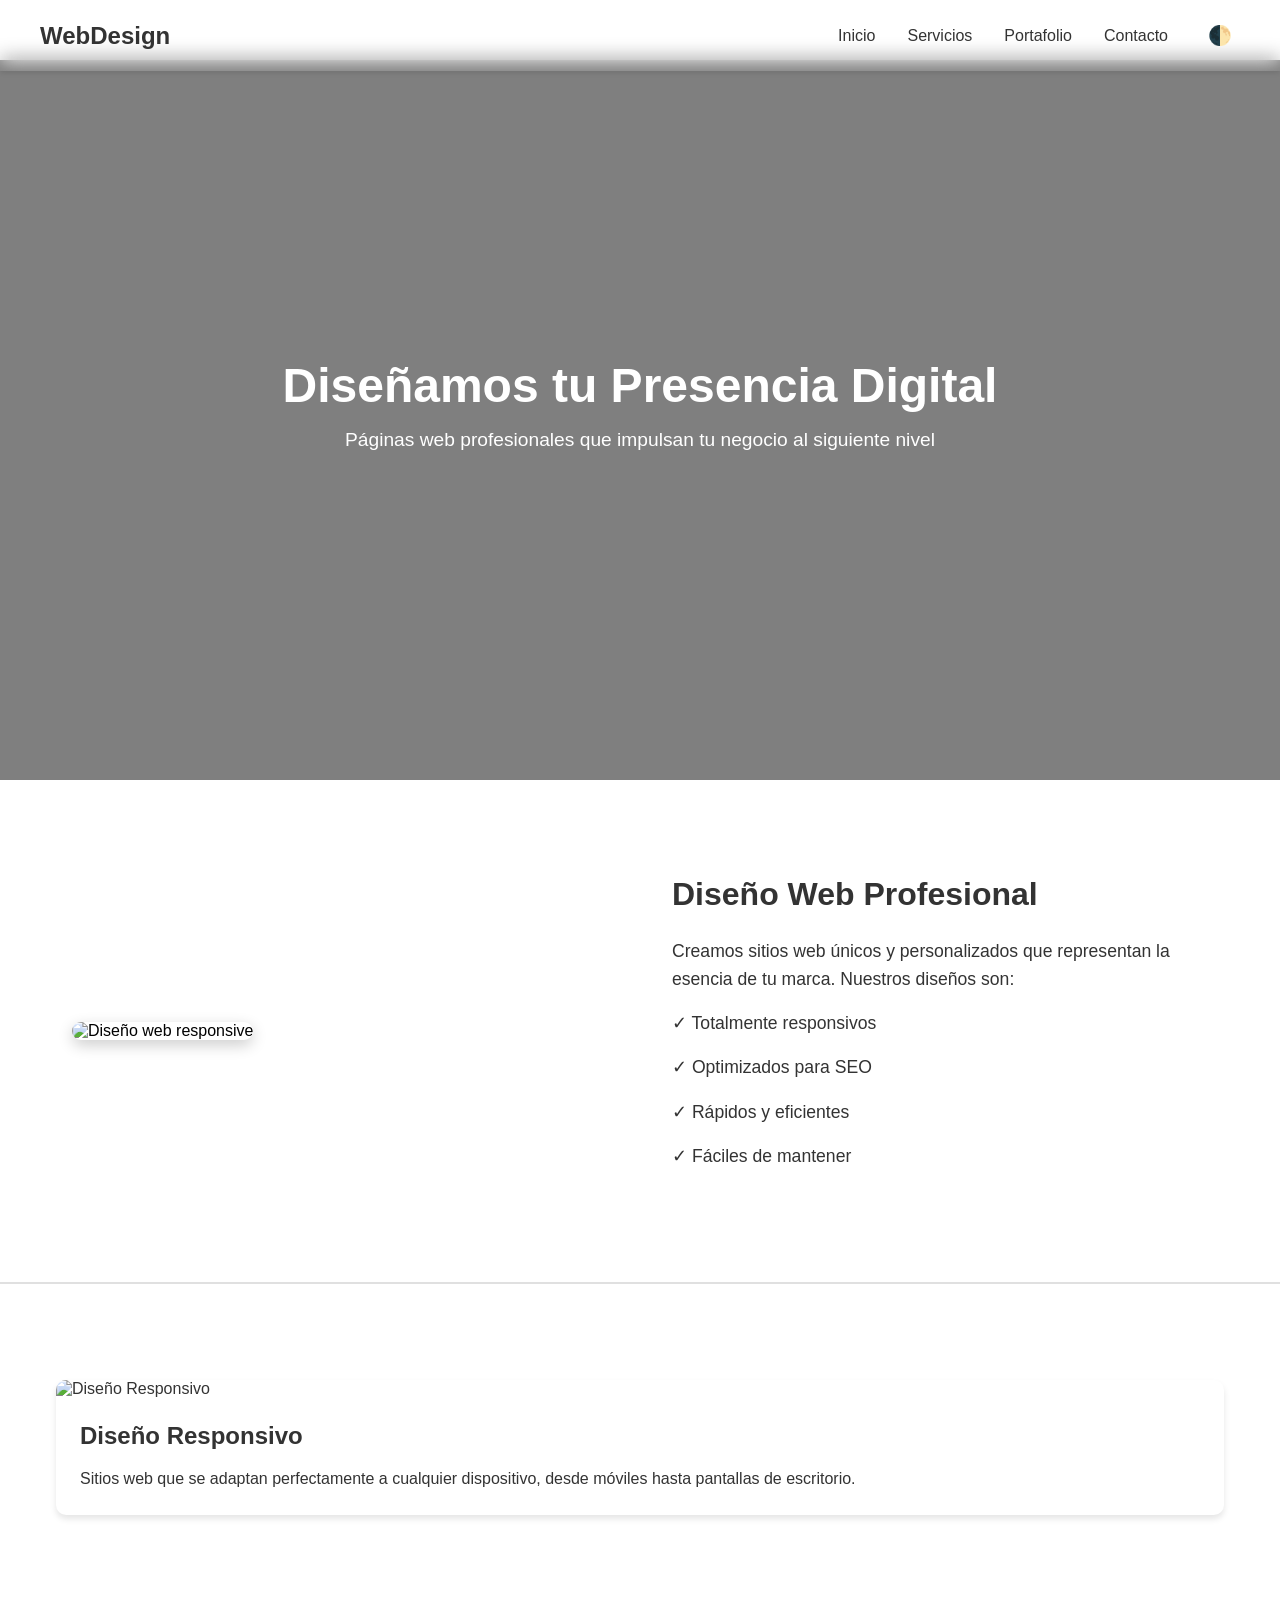
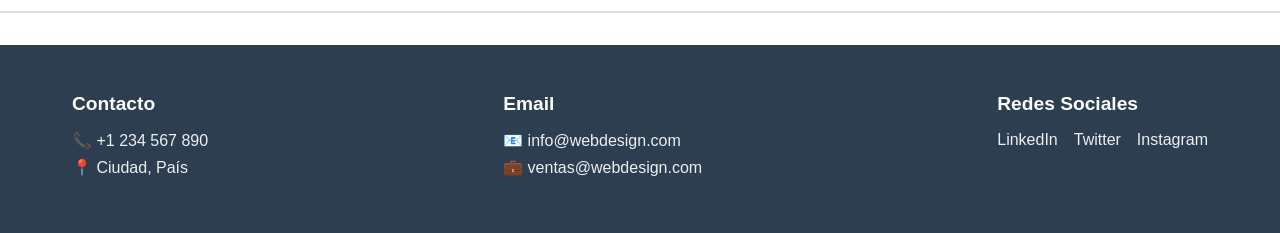
==== index.html @ fa00db31 "cambios" ====
<!DOCTYPE html>
<html lang="es" data-theme="light">
<head>
    <meta charset="UTF-8">
    <meta name="viewport" content="width=device-width, initial-scale=1.0">
    <title>Diseño Web Profesional</title>
    <link href="Nuestra_Pagina.css" rel="stylesheet">
    <link href="Nuestra_Pagina.js">
</head>
<body>
    <script src="Nuestra_Pagina.js"></script>
    <header>
        <nav>
            <div class="logo">WebDesign</div>
            <div class="nav-links">
                <a href="#inicio">Inicio</a>
                <a href="#servicios">Servicios</a>
                <a href="#portafolio">Portafolio</a>
                <a href="#contacto">Contacto</a>
                <button class="theme-toggle" id="themeToggle">🌓</button>
            </div>
        </nav>
    </header>

    <section class="hero">
        <div class="hero-content">
            <h1>Diseñamos tu Presencia Digital</h1>
            <p>Páginas web profesionales que impulsan tu negocio al siguiente nivel</p>
        </div>
    </section>

    <section class="features">
        <div class="features-image">
            <img src="https://www.blogdelfotografo.com/wp-content/uploads/2017/01/mountain-1244132_1920-1.jpg" alt="Diseño web responsive">
        </div>
        <div class="features-text">
            <h2>Diseño Web Profesional</h2>
            <p>Creamos sitios web únicos y personalizados que representan la esencia de tu marca. Nuestros diseños son:</p>
            <p>✓ Totalmente responsivos</p>
            <p>✓ Optimizados para SEO</p>
            <p>✓ Rápidos y eficientes</p>
            <p>✓ Fáciles de mantener</p>
        </div>
    </section>

    <div class="separator"></div>

    <section class="carousel-section">
        <div class="carousel" id="carousel">
            <div class="card">
                <img src="https://www.blogdelfotografo.com/wp-content/uploads/2017/01/mountain-1244132_1920-1.jpg" alt="Diseño Responsivo" class="card-image">
                <div class="card-content">
                    <h3>Diseño Responsivo</h3>
                    <p>Sitios web que se adaptan perfectamente a cualquier dispositivo, desde móviles hasta pantallas de escritorio.</p>
                </div>
            </div>
            <div class="card">
                <img src="https://www.blogdelfotografo.com/wp-content/uploads/2017/01/mountain-1244132_1920-1.jpg" alt="Optimización SEO" class="card-image">
                <div class="card-content">
                    <h3>Optimización SEO</h3>
                    <p>Mejoramos la visibilidad de tu sitio en los motores de búsqueda para atraer más tráfico orgánico.</p>
                </div>
            </div>
            <div class="card">
                <img src="https://www.blogdelfotografo.com/wp-content/uploads/2017/01/mountain-1244132_1920-1.jpg" alt="Soporte Continuo" class="card-image">
                <div class="card-content">
                    <h3>Soporte Continuo</h3>
                    <p>Ofrecemos mantenimiento y actualizaciones regulares para mantener tu sitio siempre actualizado y seguro.</p>
                </div>
            </div>
        </div>
    </section>

    <div class="separator"></div>

    <footer>
        <div class="footer-content">
            <div class="footer-section">
                <h4>Contacto</h4>
                <p>📞 +1 234 567 890</p>
                <p>📍 Ciudad, País</p>
            </div>
            <div class="footer-section">
                <h4>Email</h4>
                <p>📧 info@webdesign.com</p>
                <p>💼 ventas@webdesign.com</p>
            </div>
            <div class="footer-section">
                <h4>Redes Sociales</h4>
                <div class="social-links">
                    <a href="#" target="_blank">LinkedIn</a>
                    <a href="#" target="_blank">Twitter</a>
                    <a href="#" target="_blank">Instagram</a>
                </div>
            </div>
        </div>
    </footer>

</body>
</html>
---- Nuestra_Pagina.css ----
* {
    margin: 0;
    padding: 0;
    box-sizing: border-box;
    font-family: 'Arial', sans-serif;
    transition: background-color 0.3s, color 0.3s;
}

:root[data-theme="light"] {
    --bg-color: transparent;
    --text-color: #333;
    --body-bg: #ffffff;
    --hero-overlay: rgba(0,0,0,0.5);
    --footer-bg: #2c3e50;
    --card-bg: #ffffff;
    --card-shadow: rgba(0,0,0,0.1);
    --separator-color: #e0e0e0;
}

:root[data-theme="dark"] {
    --bg-color: rgba(18, 18, 18, 0.8);
    --text-color: #ffffff;
    --body-bg: #121212;
    --hero-overlay: rgba(0,0,0,0.7);
    --footer-bg: #1a252f;
    --card-bg: #1e1e1e;
    --card-shadow: rgba(0,0,0,0.3);
    --separator-color: #333;
}

body {
    background-color: var(--body-bg);
}

header {
    background-color: var(--bg-color);
    backdrop-filter: blur(10px);
    padding: 1rem;
    position: fixed;
    width: 100%;
    top: 0;
    box-shadow: 0 2px 5px rgba(0,0,0,0.1);
    z-index: 1000;
}

nav {
    max-width: 1200px;
    margin: 0 auto;
    display: flex;
    justify-content: space-between;
    align-items: center;
}

.logo {
    font-size: 1.5rem;
    font-weight: bold;
    color: var(--text-color);
}

.nav-links {
    display: flex;
    gap: 2rem;
    align-items: center;
}

.nav-links a {
    text-decoration: none;
    color: var(--text-color);
    font-weight: 500;
    transition: color 0.3s;
}

.nav-links a:hover {
    color: #007bff;
}

.theme-toggle {
    background: none;
    border: none;
    cursor: pointer;
    padding: 0.5rem;
    color: var(--text-color);
    font-size: 1.2rem;
}

.hero {
    height: 80vh;
    background: linear-gradient(var(--hero-overlay), var(--hero-overlay)), url('https://www.blogdelfotografo.com/wp-content/uploads/2017/01/mountain-1244132_1920-1.jpg');
    background-size: cover;
    background-position: center;
    display: flex;
    align-items: center;
    justify-content: center;
    text-align: center;
    color: white;
    margin-top: 60px;
}

.hero-content {
    max-width: 800px;
    padding: 2rem;
}

.hero-content h1 {
    font-size: 3rem;
    margin-bottom: 1rem;
}

.hero-content p {
    font-size: 1.2rem;
    margin-bottom: 2rem;
}

.features {
    max-width: 1200px;
    margin: 4rem auto;
    padding: 2rem;
    display: flex;
    align-items: center;
    gap: 4rem;
}

.features-image {
    flex: 1;
    opacity: 0;
    transform: translateX(-50px);
    transition: all 1s ease;
}

.features-image.visible {
    opacity: 1;
    transform: translateX(0);
}

.features-image img {
    width: 100%;
    border-radius: 10px;
    box-shadow: 0 5px 15px rgba(0,0,0,0.2);
}

.features-text {
    flex: 1;
}

.features-text h2 {
    font-size: 2rem;
    margin-bottom: 1.5rem;
    color: var(--text-color);
}

.features-text p {
    font-size: 1.1rem;
    line-height: 1.6;
    color: var(--text-color);
    margin-bottom: 1rem;
}

.carousel-section {
    padding: 4rem 0;
    overflow: hidden;
    position: relative;
    max-width: 1200px;
    margin: 0 auto;
}

.carousel {
    display: flex;
    width: 300%;
    transition: transform 0.5s ease-in-out;
}

.card {
    flex: 1;
    margin: 0 1rem;
    padding: 0;
    background: var(--card-bg);
    border-radius: 10px;
    box-shadow: 0 4px 6px var(--card-shadow);
    color: var(--text-color);
    overflow: hidden;
}

.card-image {
    width: 100%;
    height: 200px;
    object-fit: cover;
}

.card-content {
    padding: 1.5rem;
}

.card h3 {
    font-size: 1.5rem;
    margin-bottom: 1rem;
    color: var(--text-color);
}

.card p {
    line-height: 1.6;
    color: var(--text-color);
}

.separator {
    width: 100%;
    height: 2px;
    background-color: var(--separator-color);
    margin: 2rem 0;
}

footer {
    background-color: var(--footer-bg);
    color: white;
    padding: 3rem 0;
}

.footer-content {
    max-width: 1200px;
    margin: 0 auto;
    display: flex;
    justify-content: space-between;
    padding: 0 2rem;
}

.footer-section h4 {
    margin-bottom: 1rem;
    font-size: 1.2rem;
}

.footer-section p, .footer-section a {
    color: #ecf0f1;
    text-decoration: none;
    margin-bottom: 0.5rem;
    display: block;
}

.footer-section a:hover {
    color: #3498db;
}

.social-links {
    display: flex;
    gap: 1rem;
}

@media (max-width: 768px) {
    .features {
        flex-direction: column;
    }

    .hero-content h1 {
        font-size: 2rem;
    }

    .nav-links a {
        display: none;
    }

    .nav-links .theme-toggle {
        display: block;
    }

    .footer-content {
        flex-direction: column;
        gap: 2rem;
        text-align: center;
    }

    .social-links {
        justify-content: center;
    }
}
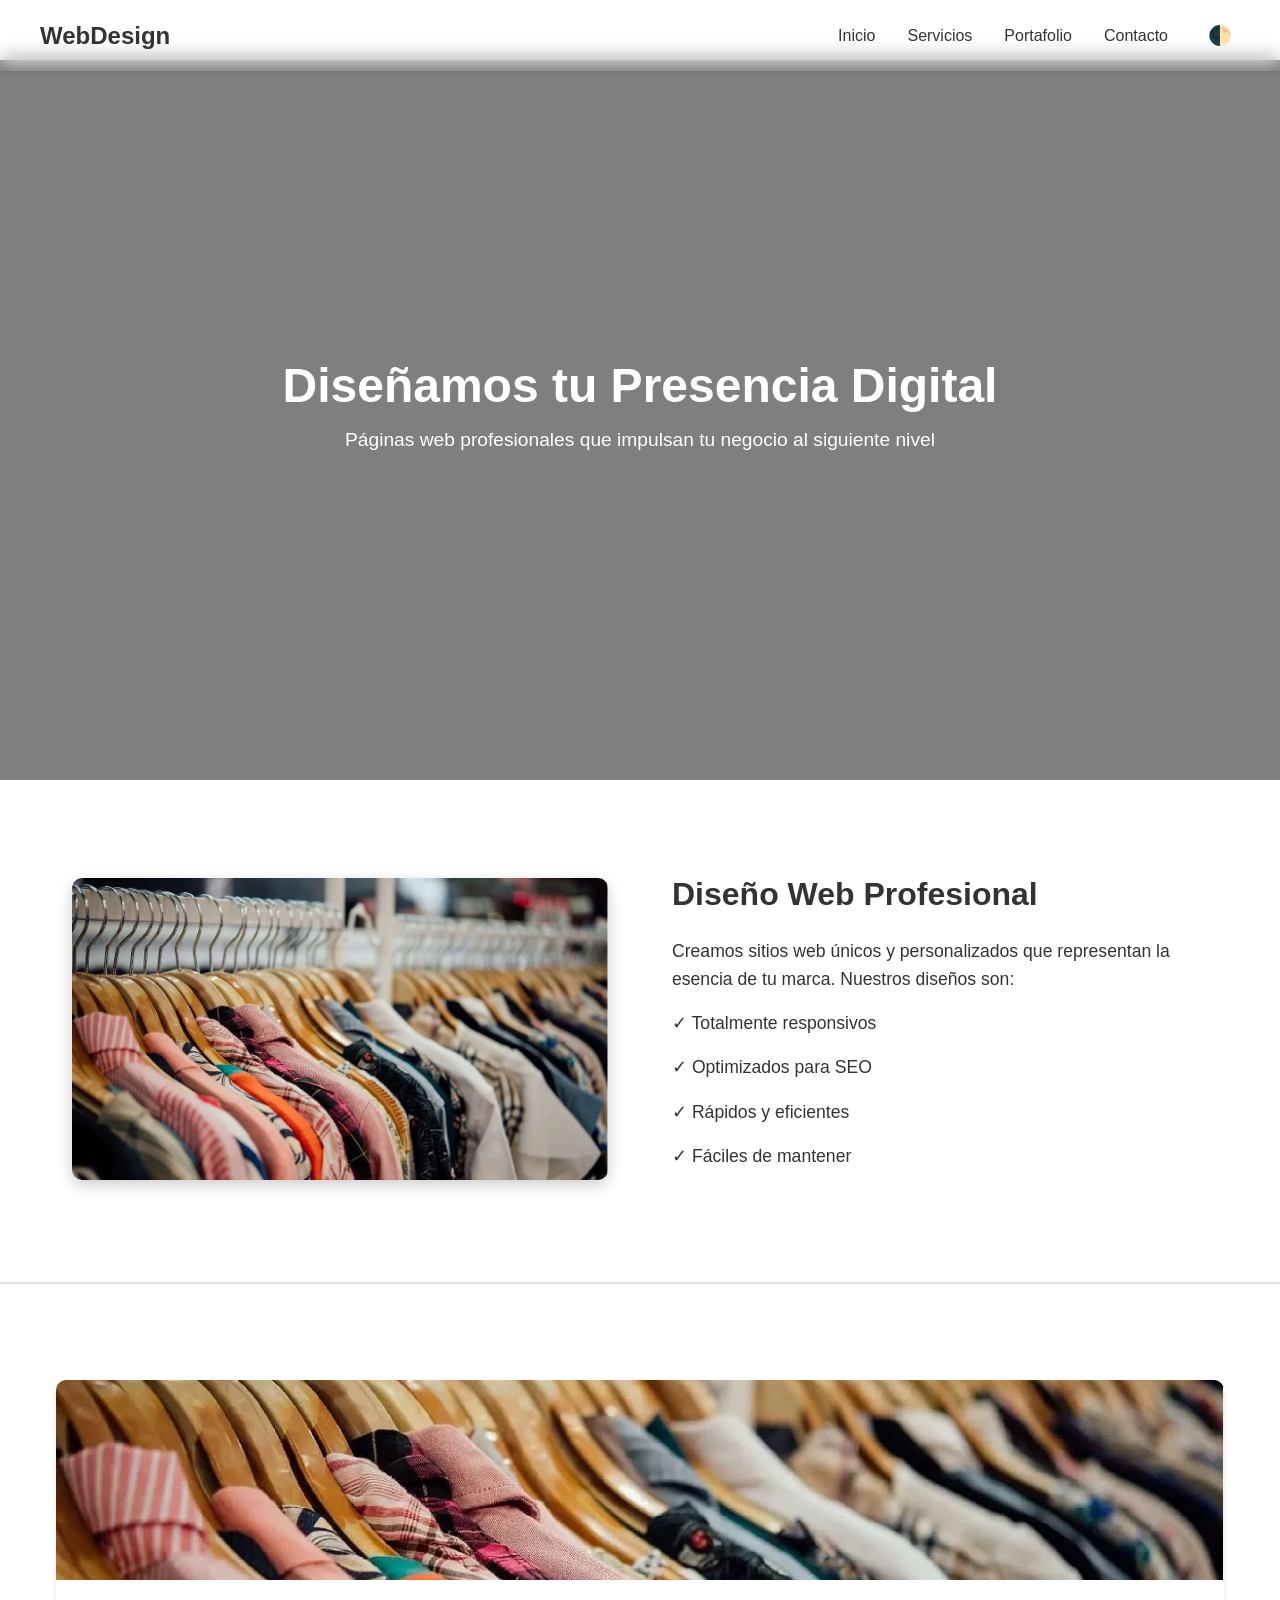
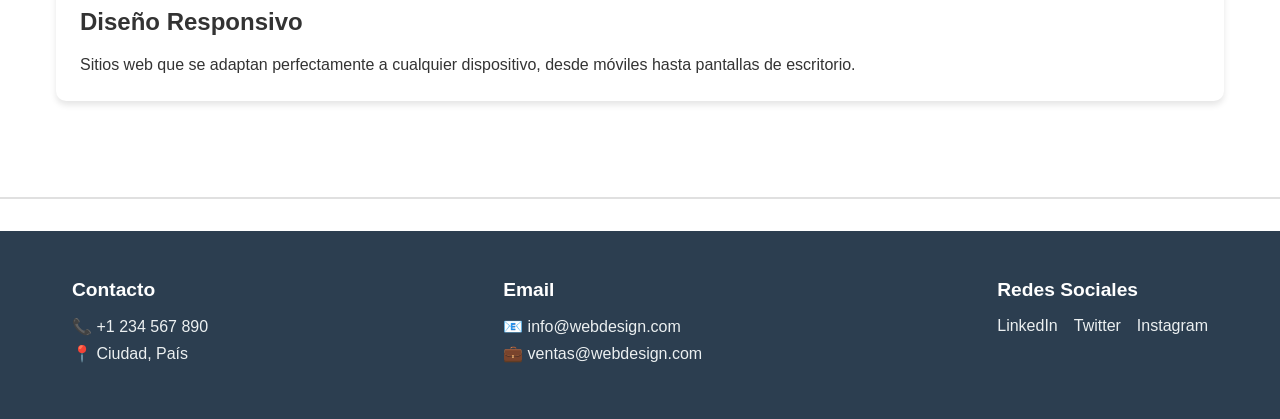
==== commit 65e2f78c: "wa" ====
--- a/index.html
+++ b/index.html
@@ -31,7 +31,7 @@
 
     <section class="features">
         <div class="features-image">
-            <img src="https://www.blogdelfotografo.com/wp-content/uploads/2017/01/mountain-1244132_1920-1.jpg" alt="Diseño web responsive">
+            <img src="./public/images/moda-ropajpg.webp" alt="Diseño web responsive">
         </div>
         <div class="features-text">
             <h2>Diseño Web Profesional</h2>
@@ -48,21 +48,21 @@
     <section class="carousel-section">
         <div class="carousel" id="carousel">
             <div class="card">
-                <img src="https://www.blogdelfotografo.com/wp-content/uploads/2017/01/mountain-1244132_1920-1.jpg" alt="Diseño Responsivo" class="card-image">
+                <img src="./public/images/moda-ropajpg.webp" alt="Diseño Responsivo" class="card-image">
                 <div class="card-content">
                     <h3>Diseño Responsivo</h3>
                     <p>Sitios web que se adaptan perfectamente a cualquier dispositivo, desde móviles hasta pantallas de escritorio.</p>
                 </div>
             </div>
             <div class="card">
-                <img src="https://www.blogdelfotografo.com/wp-content/uploads/2017/01/mountain-1244132_1920-1.jpg" alt="Optimización SEO" class="card-image">
+                <img src="./public/images/moda-ropajpg.webp" alt="Optimización SEO" class="card-image">
                 <div class="card-content">
                     <h3>Optimización SEO</h3>
                     <p>Mejoramos la visibilidad de tu sitio en los motores de búsqueda para atraer más tráfico orgánico.</p>
                 </div>
             </div>
             <div class="card">
-                <img src="https://www.blogdelfotografo.com/wp-content/uploads/2017/01/mountain-1244132_1920-1.jpg" alt="Soporte Continuo" class="card-image">
+                <img src="./public/images/moda-ropajpg.webp" alt="Soporte Continuo" class="card-image">
                 <div class="card-content">
                     <h3>Soporte Continuo</h3>
                     <p>Ofrecemos mantenimiento y actualizaciones regulares para mantener tu sitio siempre actualizado y seguro.</p>
